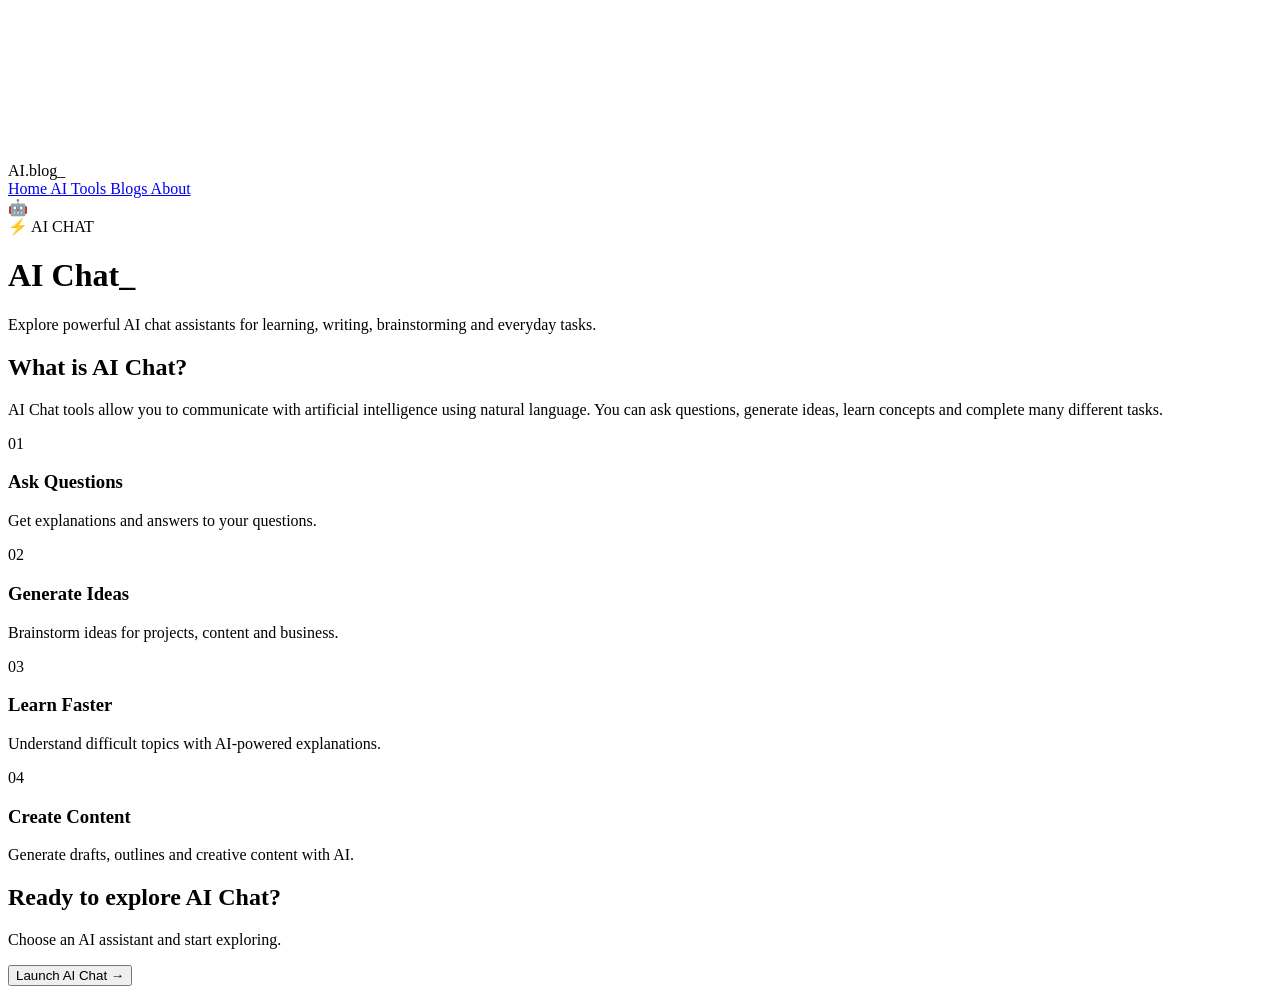
==== chat.html @ e74a8a8b "Add files via upload" ====
<!DOCTYPE html>
<html lang="en">

<head>

    <meta charset="UTF-8">

    <meta name="viewport"
          content="width=device-width, initial-scale=1.0">

    <title>AI Chat | AI.blog_</title>

    <link rel="stylesheet" href="style.css">

</head>

<body>

    <!-- MATRIX BACKGROUND -->
    <canvas id="matrix"></canvas>


    <!-- NAVBAR -->
    <nav class="navbar">

        <div class="logo">
            AI.blog_
        </div>

        <div class="nav-links">

            <a href="index.html">
                Home
            </a>

            <a href="tools.html">
                AI Tools
            </a>

            <a href="tools.html">
                Blogs
            </a>

            <a href="index.html">
                About
            </a>

        </div>

    </nav>


    <!-- CHAT PAGE -->
    <main class="chat-page">


        <div class="chat-hero">

            <div class="chat-icon">
                🤖
            </div>

            <div class="hero-badge">
                ⚡ AI CHAT
            </div>

            <h1>
                AI
                <span>
                    Chat_
                </span>
            </h1>

            <p>
                Explore powerful AI chat assistants
                for learning, writing, brainstorming
                and everyday tasks.
            </p>

        </div>


        <section class="chat-content">


            <div class="chat-info">

                <h2>
                    What is AI Chat?
                </h2>

                <p>
                    AI Chat tools allow you to communicate
                    with artificial intelligence using
                    natural language. You can ask questions,
                    generate ideas, learn concepts and
                    complete many different tasks.
                </p>

            </div>


            <div class="chat-features">


                <div class="chat-feature">

                    <span>
                        01
                    </span>

                    <h3>
                        Ask Questions
                    </h3>

                    <p>
                        Get explanations and answers
                        to your questions.
                    </p>

                </div>


                <div class="chat-feature">

                    <span>
                        02
                    </span>

                    <h3>
                        Generate Ideas
                    </h3>

                    <p>
                        Brainstorm ideas for projects,
                        content and business.
                    </p>

                </div>


                <div class="chat-feature">

                    <span>
                        03
                    </span>

                    <h3>
                        Learn Faster
                    </h3>

                    <p>
                        Understand difficult topics
                        with AI-powered explanations.
                    </p>

                </div>


                <div class="chat-feature">

                    <span>
                        04
                    </span>

                    <h3>
                        Create Content
                    </h3>

                    <p>
                        Generate drafts, outlines
                        and creative content with AI.
                    </p>

                </div>

            </div>


            <div class="chat-action">

                <h2>
                    Ready to explore AI Chat?
                </h2>

                <p>
                    Choose an AI assistant and
                    start exploring.
                </p>

                <button class="launch-btn">
                    Launch AI Chat →
                </button>

            </div>


        </section>

    </main>


    <script src="script.js"></script>

</body>

</html>
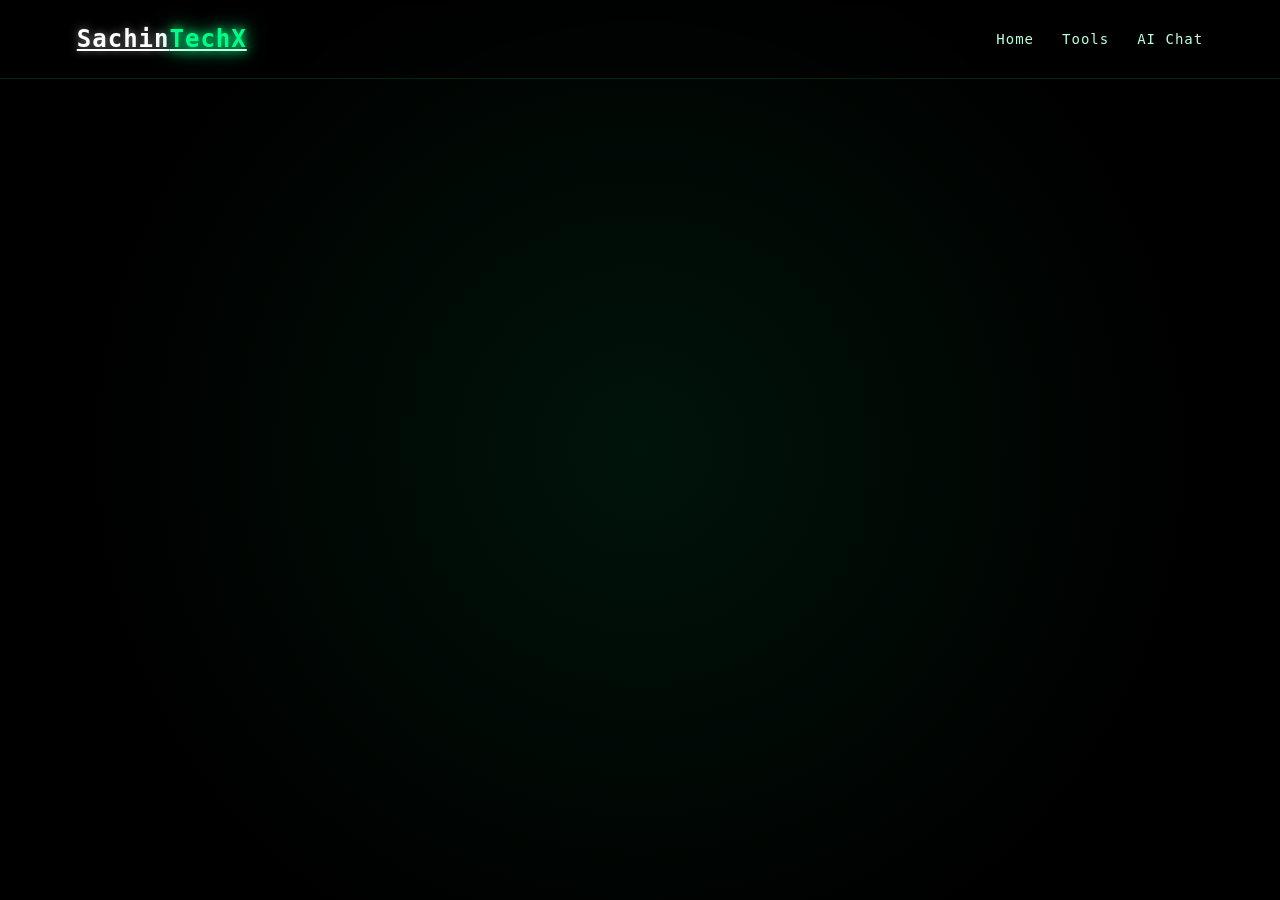
==== commit 4a7c22a7: "Update chat.html" ====
--- a/chat.html
+++ b/chat.html
@@ -1,14 +1,15 @@
 <!DOCTYPE html>
 <html lang="en">
-
 <head>
 
     <meta charset="UTF-8">
 
-    <meta name="viewport"
-          content="width=device-width, initial-scale=1.0">
+    <meta
+        name="viewport"
+        content="width=device-width, initial-scale=1.0"
+    >
 
-    <title>AI Chat | AI.blog_</title>
+    <title>SachinTechX | AI Chat</title>
 
     <link rel="stylesheet" href="style.css">
 
@@ -16,16 +17,18 @@
 
 <body>
 
-    <!-- MATRIX BACKGROUND -->
+    <!-- MATRIX -->
     <canvas id="matrix"></canvas>
+
+    <div class="matrix-overlay"></div>
 
 
     <!-- NAVBAR -->
     <nav class="navbar">
 
-        <div class="logo">
-            AI.blog_
-        </div>
+        <a href="index.html" class="logo">
+            Sachin<span>TechX</span>
+        </a>
 
         <div class="nav-links">
 
@@ -34,15 +37,11 @@
             </a>
 
             <a href="tools.html">
-                AI Tools
+                Tools
             </a>
 
-            <a href="tools.html">
-                Blogs
-            </a>
-
-            <a href="index.html">
-                About
+            <a href="chat.html" class="active">
+                AI Chat
             </a>
 
         </div>
@@ -53,123 +52,53 @@
     <!-- CHAT PAGE -->
     <main class="chat-page">
 
+        <p class="page-label">
+            SACHINTECHX / AI SYSTEM
+        </p>
 
-        <div class="chat-hero">
+        <h1>
+            AI <span>CHAT</span>
+        </h1>
 
-            <div class="chat-icon">
-                🤖
-            </div>
-
-            <div class="hero-badge">
-                ⚡ AI CHAT
-            </div>
-
-            <h1>
-                AI
-                <span>
-                    Chat_
-                </span>
-            </h1>
-
-            <p>
-                Explore powerful AI chat assistants
-                for learning, writing, brainstorming
-                and everyday tasks.
-            </p>
-
-        </div>
+        <p class="page-description">
+            Your intelligent digital conversation space.
+        </p>
 
 
-        <section class="chat-content">
+        <!-- CHAT BOX -->
+        <section class="chat-container">
 
+            <div class="chat-header">
 
-            <div class="chat-info">
+                <div class="ai-status"></div>
 
-                <h2>
-                    What is AI Chat?
-                </h2>
+                <div>
+                    <strong>
+                        SachinTechX AI
+                    </strong>
 
-                <p>
-                    AI Chat tools allow you to communicate
-                    with artificial intelligence using
-                    natural language. You can ask questions,
-                    generate ideas, learn concepts and
-                    complete many different tasks.
-                </p>
+                    <small>
+                        ONLINE
+                    </small>
+                </div>
 
             </div>
 
 
-            <div class="chat-features">
+            <div
+                id="chat-messages"
+                class="chat-messages"
+            >
 
+                <div class="message ai-message">
 
-                <div class="chat-feature">
-
-                    <span>
-                        01
+                    <span class="message-label">
+                        AI
                     </span>
 
-                    <h3>
-                        Ask Questions
-                    </h3>
-
                     <p>
-                        Get explanations and answers
-                        to your questions.
-                    </p>
-
-                </div>
-
-
-                <div class="chat-feature">
-
-                    <span>
-                        02
-                    </span>
-
-                    <h3>
-                        Generate Ideas
-                    </h3>
-
-                    <p>
-                        Brainstorm ideas for projects,
-                        content and business.
-                    </p>
-
-                </div>
-
-
-                <div class="chat-feature">
-
-                    <span>
-                        03
-                    </span>
-
-                    <h3>
-                        Learn Faster
-                    </h3>
-
-                    <p>
-                        Understand difficult topics
-                        with AI-powered explanations.
-                    </p>
-
-                </div>
-
-
-                <div class="chat-feature">
-
-                    <span>
-                        04
-                    </span>
-
-                    <h3>
-                        Create Content
-                    </h3>
-
-                    <p>
-                        Generate drafts, outlines
-                        and creative content with AI.
+                        Hello! Welcome to SachinTechX AI.
+                        How can I help you?
                     </p>
 
                 </div>
@@ -177,25 +106,29 @@
             </div>
 
 
-            <div class="chat-action">
+            <div class="chat-input-area">
 
-                <h2>
-                    Ready to explore AI Chat?
-                </h2>
+                <input
+                    id="chat-input"
+                    type="text"
+                    placeholder="Type your message..."
+                    autocomplete="off"
+                >
 
-                <p>
-                    Choose an AI assistant and
-                    start exploring.
-                </p>
-
-                <button class="launch-btn">
-                    Launch AI Chat →
+                <button
+                    onclick="sendMessage()"
+                >
+                    SEND
                 </button>
 
             </div>
 
+        </section>
 
-        </section>
+
+        <a href="tools.html" class="back-link">
+            ← BACK TO BRANCHES
+        </a>
 
     </main>
 
@@ -203,5 +136,4 @@
     <script src="script.js"></script>
 
 </body>
-
-</html>+</html>
--- a/style.css
+++ b/style.css
@@ -0,0 +1,679 @@
+/* =========================================
+   SACHINTECHX — GLOBAL STYLE
+========================================= */
+
+* {
+    margin: 0;
+    padding: 0;
+    box-sizing: border-box;
+}
+
+html {
+    scroll-behavior: smooth;
+}
+
+body {
+    background: #000;
+    color: #00ff88;
+    font-family: monospace;
+    overflow: hidden;
+}
+
+
+/* =========================================
+   WELCOME SCREEN
+========================================= */
+
+#welcome-screen {
+    position: fixed;
+    inset: 0;
+
+    width: 100%;
+    height: 100vh;
+
+    background: #000;
+
+    display: flex;
+    align-items: center;
+    justify-content: center;
+
+    z-index: 9999;
+
+    opacity: 1;
+
+    transition:
+        opacity 1s ease,
+        transform 1s ease;
+}
+
+
+#welcome-screen.fade-out {
+    opacity: 0;
+    transform: scale(1.05);
+}
+
+
+.welcome-content {
+    width: 90%;
+    max-width: 900px;
+
+    text-align: center;
+
+    padding: 20px;
+}
+
+
+/* Main typing text */
+
+.welcome-title {
+    font-size: clamp(25px, 6vw, 65px);
+
+    font-weight: bold;
+
+    letter-spacing: 3px;
+
+    color: #00ff88;
+
+    text-shadow:
+        0 0 5px #00ff88,
+        0 0 15px #00ff88,
+        0 0 30px #00ff88,
+        0 0 60px #00ff88;
+
+    min-height: 80px;
+}
+
+
+.terminal-symbol {
+    color: #00ff88;
+
+    margin-right: 8px;
+}
+
+
+.typing-cursor {
+    animation: blink 0.7s infinite;
+
+    color: #00ff88;
+
+    text-shadow:
+        0 0 10px #00ff88,
+        0 0 20px #00ff88;
+}
+
+
+@keyframes blink {
+
+    0%,
+    45% {
+        opacity: 1;
+    }
+
+    46%,
+    100% {
+        opacity: 0;
+    }
+}
+
+
+/* Welcome subtitle */
+
+#welcome-subtitle {
+    margin-top: 25px;
+
+    font-size: clamp(12px, 2.5vw, 20px);
+
+    color: #7affbd;
+
+    letter-spacing: 2px;
+
+    min-height: 25px;
+
+    text-shadow:
+        0 0 5px #00ff88,
+        0 0 15px #00ff88;
+}
+
+
+/* =========================================
+   HOME PAGE
+========================================= */
+
+#home-page {
+    position: relative;
+
+    width: 100%;
+    height: 100vh;
+
+    overflow: hidden;
+
+    opacity: 0;
+
+    visibility: hidden;
+
+    transform: scale(1.03);
+
+    transition:
+        opacity 1s ease,
+        transform 1s ease,
+        visibility 1s ease;
+}
+
+
+#home-page.show {
+    opacity: 1;
+
+    visibility: visible;
+
+    transform: scale(1);
+}
+
+
+/* =========================================
+   MATRIX CANVAS
+========================================= */
+
+#matrix {
+    position: absolute;
+
+    top: 0;
+    left: 0;
+
+    width: 100%;
+    height: 100%;
+
+    z-index: 0;
+
+    background: #000;
+}
+
+
+.matrix-overlay {
+    position: absolute;
+
+    inset: 0;
+
+    z-index: 1;
+
+    background:
+        radial-gradient(
+            circle at center,
+            rgba(0, 255, 136, 0.08),
+            rgba(0, 0, 0, 0.92) 70%
+        );
+
+    pointer-events: none;
+}
+
+
+/* =========================================
+   NAVIGATION
+========================================= */
+
+.navbar {
+    position: relative;
+
+    z-index: 10;
+
+    width: 100%;
+
+    display: flex;
+
+    align-items: center;
+
+    justify-content: space-between;
+
+    padding: 25px 6%;
+
+    border-bottom:
+        1px solid rgba(0, 255, 136, 0.15);
+
+    background:
+        rgba(0, 0, 0, 0.35);
+
+    backdrop-filter: blur(5px);
+}
+
+
+.logo {
+    font-size: 24px;
+
+    font-weight: bold;
+
+    color: #ffffff;
+
+    letter-spacing: 1px;
+
+    text-shadow:
+        0 0 8px rgba(255, 255, 255, 0.5);
+}
+
+
+.logo span {
+    color: #00ff88;
+
+    text-shadow:
+        0 0 8px #00ff88,
+        0 0 20px #00ff88;
+}
+
+
+.nav-links {
+    display: flex;
+
+    gap: 28px;
+}
+
+
+.nav-links a {
+    position: relative;
+
+    color: #baffdc;
+
+    text-decoration: none;
+
+    font-size: 14px;
+
+    letter-spacing: 1px;
+
+    transition:
+        color 0.3s ease,
+        text-shadow 0.3s ease;
+}
+
+
+.nav-links a::after {
+    content: "";
+
+    position: absolute;
+
+    left: 0;
+
+    bottom: -7px;
+
+    width: 0;
+
+    height: 2px;
+
+    background: #00ff88;
+
+    box-shadow:
+        0 0 8px #00ff88;
+
+    transition:
+        width 0.3s ease;
+}
+
+
+.nav-links a:hover {
+    color: #00ff88;
+
+    text-shadow:
+        0 0 10px #00ff88;
+}
+
+
+.nav-links a:hover::after {
+    width: 100%;
+}
+
+
+/* =========================================
+   HERO
+========================================= */
+
+.hero {
+    position: relative;
+
+    z-index: 5;
+
+    min-height:
+        calc(100vh - 90px);
+
+    display: flex;
+
+    flex-direction: column;
+
+    align-items: center;
+
+    justify-content: center;
+
+    text-align: center;
+
+    padding: 30px;
+}
+
+
+.hero-small {
+    font-size: 14px;
+
+    letter-spacing: 7px;
+
+    color: #8affc4;
+
+    margin-bottom: 12px;
+
+    text-shadow:
+        0 0 8px #00ff88;
+}
+
+
+.hero h1 {
+    font-size: clamp(
+        55px,
+        12vw,
+        150px
+    );
+
+    line-height: 1;
+
+    color: #ffffff;
+
+    letter-spacing: 5px;
+
+    text-shadow:
+        0 0 8px rgba(255, 255, 255, 0.5),
+        0 0 25px rgba(0, 255, 136, 0.3);
+}
+
+
+.hero h1 span {
+    color: #00ff88;
+
+    text-shadow:
+        0 0 5px #00ff88,
+        0 0 15px #00ff88,
+        0 0 30px #00ff88,
+        0 0 60px #00ff88;
+}
+
+
+.hero-description {
+    margin-top: 30px;
+
+    font-size: clamp(
+        14px,
+        2vw,
+        20px
+    );
+
+    letter-spacing: 4px;
+
+    color: #00ff88;
+
+    text-shadow:
+        0 0 10px #00ff88;
+}
+
+
+.hero-text {
+    margin-top: 15px;
+
+    max-width: 600px;
+
+    font-size: 14px;
+
+    line-height: 1.7;
+
+    color: #9affc9;
+}
+
+
+/* =========================================
+   EXPLORE BUTTON
+========================================= */
+
+.explore-button {
+    margin-top: 45px;
+
+    min-width: 190px;
+
+    padding: 15px 25px;
+
+    border: 1px solid #00ff88;
+
+    border-radius: 4px;
+
+    background:
+        rgba(0, 255, 136, 0.04);
+
+    color: #00ff88;
+
+    font-family: monospace;
+
+    font-size: 15px;
+
+    font-weight: bold;
+
+    letter-spacing: 3px;
+
+    cursor: pointer;
+
+    display: flex;
+
+    align-items: center;
+
+    justify-content: center;
+
+    gap: 18px;
+
+    box-shadow:
+        0 0 8px rgba(0, 255, 136, 0.5),
+        inset 0 0 8px rgba(0, 255, 136, 0.08);
+
+    transition:
+        transform 0.3s ease,
+        background 0.3s ease,
+        box-shadow 0.3s ease;
+}
+
+
+.explore-button .arrow {
+    font-size: 20px;
+
+    transition:
+        transform 0.3s ease;
+}
+
+
+.explore-button:hover {
+    transform: translateY(-4px);
+
+    background:
+        rgba(0, 255, 136, 0.12);
+
+    box-shadow:
+        0 0 15px #00ff88,
+        0 0 35px rgba(0, 255, 136, 0.5),
+        inset 0 0 15px rgba(0, 255, 136, 0.08);
+}
+
+
+.explore-button:hover .arrow {
+    transform: translateX(7px);
+}
+
+
+.explore-button:active {
+    transform: scale(0.96);
+}
+
+
+/* =========================================
+   SYSTEM STATUS
+========================================= */
+
+.system-status {
+    position: absolute;
+
+    z-index: 10;
+
+    bottom: 25px;
+
+    left: 30px;
+
+    font-size: 11px;
+
+    letter-spacing: 2px;
+
+    color: #62ffac;
+
+    display: flex;
+
+    align-items: center;
+
+    gap: 8px;
+}
+
+
+.status-dot {
+    width: 7px;
+
+    height: 7px;
+
+    border-radius: 50%;
+
+    background: #00ff88;
+
+    box-shadow:
+        0 0 5px #00ff88,
+        0 0 15px #00ff88;
+
+    animation:
+        statusPulse 1.2s infinite;
+}
+
+
+@keyframes statusPulse {
+
+    0%,
+    100% {
+        opacity: 1;
+
+        transform: scale(1);
+    }
+
+    50% {
+        opacity: 0.4;
+
+        transform: scale(0.7);
+    }
+}
+
+
+/* =========================================
+   MOBILE
+========================================= */
+
+@media (max-width: 700px) {
+
+    .navbar {
+        padding: 20px;
+    }
+
+
+    .logo {
+        font-size: 20px;
+    }
+
+
+    .nav-links {
+        gap: 12px;
+    }
+
+
+    .nav-links a {
+        font-size: 11px;
+    }
+
+
+    .welcome-title {
+        font-size: 24px;
+
+        letter-spacing: 1px;
+    }
+
+
+    #welcome-subtitle {
+        font-size: 11px;
+
+        letter-spacing: 1px;
+    }
+
+
+    .hero {
+        padding: 20px;
+    }
+
+
+    .hero-small {
+        font-size: 10px;
+
+        letter-spacing: 4px;
+    }
+
+
+    .hero h1 {
+        font-size: 48px;
+
+        letter-spacing: 2px;
+    }
+
+
+    .hero-description {
+        font-size: 12px;
+
+        letter-spacing: 2px;
+
+        margin-top: 20px;
+    }
+
+
+    .hero-text {
+        font-size: 12px;
+    }
+
+
+    .explore-button {
+        margin-top: 30px;
+
+        min-width: 170px;
+
+        padding: 13px 20px;
+
+        font-size: 12px;
+    }
+
+
+    .system-status {
+        left: 20px;
+
+        bottom: 18px;
+
+        font-size: 9px;
+    }
+
+}
+
+
+/* =========================================
+   VERY SMALL PHONES
+========================================= */
+
+@media (max-width: 400px) {
+
+    .nav-links {
+        display: none;
+    }
+
+
+    .hero h1 {
+        font-size: 40px;
+    }
+
+
+    .welcome-title {
+        font-size: 21px;
+    }
+
+}
